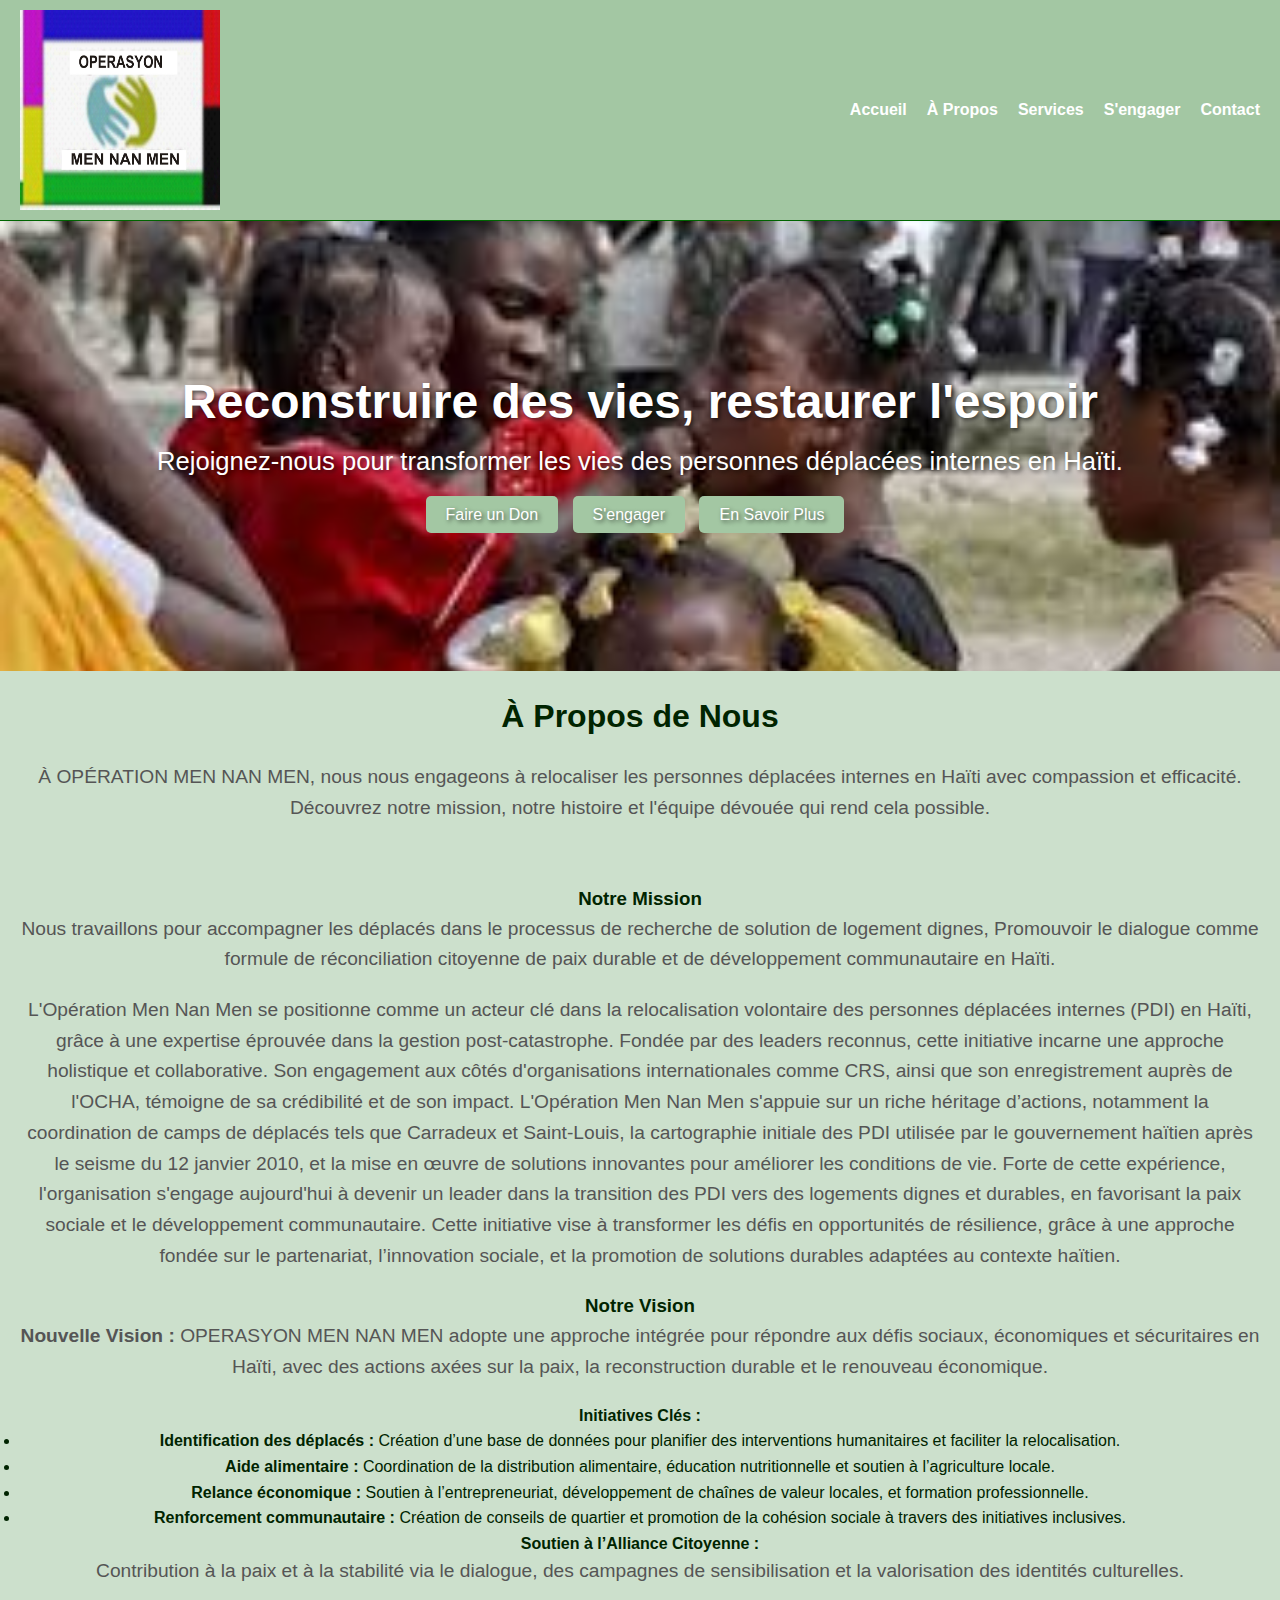
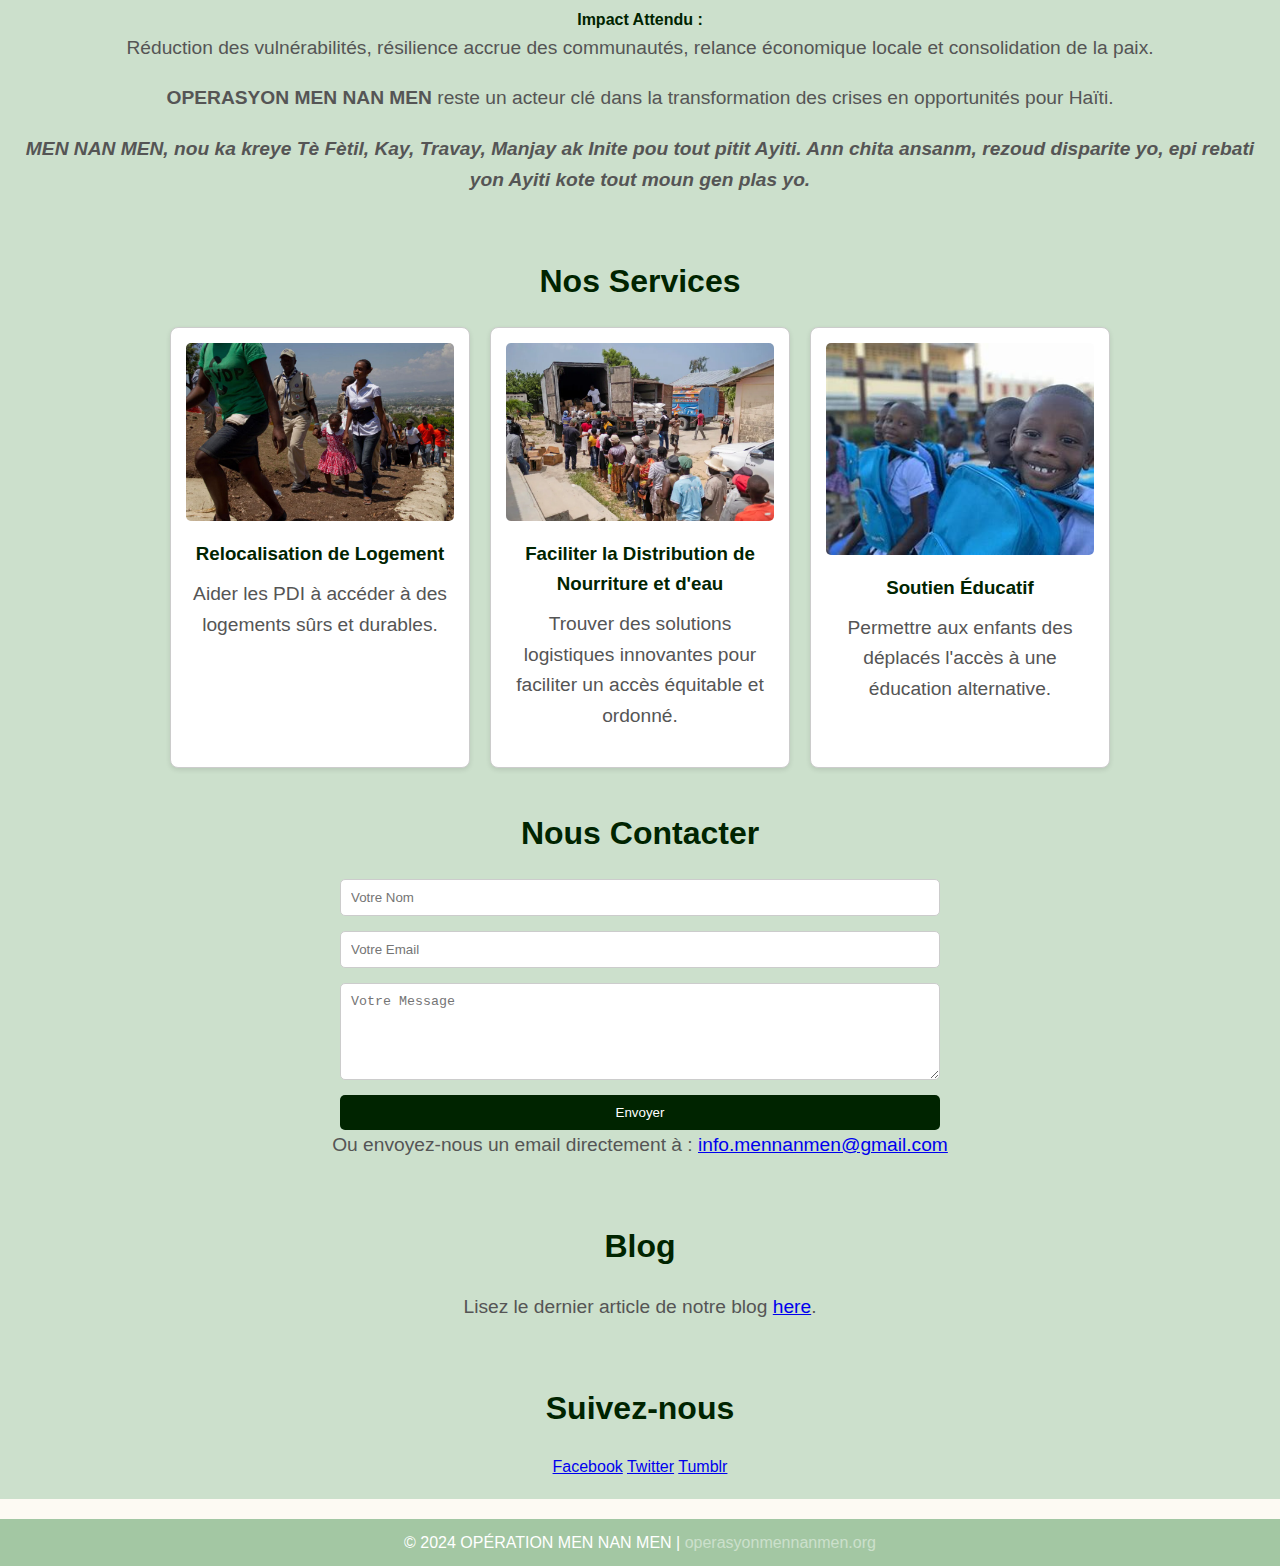
==== index.html @ 30e48305 "Update index.html" ====
<!DOCTYPE html>
<html lang="fr">

<head>
    <meta charset="UTF-8">
    <meta name="viewport" content="width=device-width, initial-scale=1.0">
    <title>OPÉRATION MEN NAN MEN</title>
    <meta name="description" content="Reconstruire des vies, restaurer l'espoir pour les personnes déplacées internes en Haïti.">
    <meta name="keywords" content="OPERATION MEN NAN MEN, Haïti, personnes déplacées internes, PDI, relocalisation, soutien communautaire, Soutien alimentaire, Soutien éducatif">
    <meta name="author" content="OPÉRATION MEN NAN MEN">
    <meta name="robots" content="index, follow">
    <link rel="stylesheet" href="styles.css">
    <link rel="icon" href="mennanmen_logo_TEXT.png">
    <style>
        /* General Styles */
        body {
            font-family: Arial, sans-serif;
            margin: 0;
            padding: 0;
            color: #002400;
        }

        header {
            display: flex;
            align-items: center;
            justify-content: space-between;
            padding: 10px 20px;
            background-color: #A3C7A3;
            border-bottom: 1px solid #006400;
        }

        header img {
            height: 200px;
        }

        nav ul {
            list-style: none;
            display: flex;
            gap: 15px;
            margin: 0;
            padding: 0;
        }

        nav ul li {
            display: inline;
        }

        nav ul li a {
            text-decoration: none;
            color: #002700;
            font-weight: bold;
        }

        nav ul li a:hover {
            color: #007BFF;
        }

        .hero {
            position: relative;
            height: 50vh;
            background: url('banner2.jpeg') no-repeat center center/cover;
            display: flex;
            align-items: center;
            justify-content: center;
            color: white;
            text-shadow: 2px 2px 4px rgba(0, 0, 0, 0.6);
        }

        .hero h1 {
            font-size: 3em;
            margin: 0;
        }

        .hero p {
            font-size: 1.6em;
        }

        .hero .cta-buttons {
            margin-top: 20px;
        }

        .cta-buttons a {
            padding: 10px 20px;
            background-color: #A3C7A3;
            color: white;
            text-decoration: none;
            border-radius: 5px;
            margin-right: 10px;
        }

        .cta-buttons a:hover {
            background-color: #0056b3;
        }

        section {
            padding: 20px;
		background-color: #CCE0CC;
        }

        section h2 {
            text-align: center;
            color: #002400;
        }

        footer {
            background-color: #A3C7A3;;
            text-align: center;
            padding: 10px;
            border-top: 1px solid #A3C7A3;;
            margin-top: 20px;
        }

        footer a {
            text-decoration: none;
            color: #CCE0CC;
        }

        .cards {
            display: flex;
            flex-wrap: wrap;
            gap: 20px;
            justify-content: center;
        }

        .card {
            width: 300px;
            background-color: white;
            border: 1px solid #ccc;
            border-radius: 8px;
            padding: 15px;
            box-shadow: 0px 2px 5px rgba(0, 0, 0, 0.1);
            text-align: center;
        }

        .card img {
            max-width: 100%;
            border-radius: 5px;
        }

        .card h3 {
            margin: 10px 0;
        }

        .contact-form {
            display: flex;
            flex-direction: column;
            max-width: 600px;
            margin: 0 auto;
        }

        .contact-form input,
        .contact-form textarea {
            margin-bottom: 15px;
            padding: 10px;
            border: 1px solid #ccc;
            border-radius: 5px;
        }

        .contact-form button {
            padding: 10px;
            background-color: #002400;
            color: white;
            border: none;
            border-radius: 5px;
            cursor: pointer;
        }

        .contact-form button:hover {
            background-color: #0056b3;
        }
    </style>
</head>

<body>
    <!-- Header -->
    <header>
        <img src="LOGO MNM V0.jpg" alt="Logo OPÉRATION MEN NAN MEN">
        <nav>
            <ul>
                <li><a href="index.html">Accueil</a></li>
                <li><a href="about.html">À Propos</a></li>
                <li><a href="services.html">Services</a></li>
                <li><a href="get-involved.html">S'engager</a></li>
                <li><a href="contact.html">Contact</a></li>
            </ul>
        </nav>
    </header>

    <!-- Hero Section -->
    <div class="hero">
        <div>
            <h1>Reconstruire des vies, restaurer l'espoir</h1>
            <p>Rejoignez-nous pour transformer les vies des personnes déplacées internes en Haïti.</p>
	 
 <!-- <img src="banner.jpeg" alt="Deplaces">-->
 
            <div class="cta-buttons">
                <a href="donate.html">Faire un Don</a>
                <a href="get-involved.html">S'engager</a>
                <a href="about.html">En Savoir Plus</a>
            </div>
        </div>
    </div>

    <!-- About Section -->
    <section>
        <h2>À Propos de Nous</h2>
        <p>À OPÉRATION MEN NAN MEN, nous nous engageons à relocaliser les personnes déplacées internes en Haïti avec compassion et efficacité. Découvrez notre mission, notre histoire et l'équipe dévouée qui rend cela possible.</p>
    </section>
<section>
        <h3>Notre Mission</h3>
        <p>Nous travaillons pour accompagner  les déplacés dans le processus  de recherche de solution de logement dignes, Promouvoir le dialogue comme formule de réconciliation citoyenne de paix durable et de développement communautaire en Haïti.</p> 
<p>L'Opération Men Nan Men se positionne comme un acteur clé dans la relocalisation volontaire des personnes déplacées internes (PDI) en Haïti, grâce à une expertise éprouvée dans la gestion post-catastrophe. Fondée par des leaders reconnus, cette initiative incarne une approche holistique et collaborative. Son engagement aux côtés d'organisations internationales comme CRS, ainsi que son enregistrement auprès de l'OCHA, témoigne de sa crédibilité et de son impact.
L'Opération Men Nan Men s'appuie sur un riche héritage d’actions, notamment la coordination de camps de déplacés tels que Carradeux et Saint-Louis, la cartographie initiale des PDI utilisée par le gouvernement haïtien après le seisme du 12 janvier 2010, et la mise en œuvre de solutions innovantes pour améliorer les conditions de vie. Forte de cette expérience, l'organisation s'engage aujourd'hui à devenir un leader dans la transition des PDI vers des logements dignes et durables, en favorisant la paix sociale et le développement communautaire.
Cette initiative vise à transformer les défis en opportunités de résilience, grâce à une approche fondée sur le partenariat, l’innovation sociale, et la promotion de solutions durables adaptées au contexte haïtien.</p>
   
<h3>Notre Vision</h3>
<p>
    <strong>Nouvelle Vision :</strong> OPERASYON MEN NAN MEN adopte une approche intégrée pour répondre aux défis sociaux, économiques et sécuritaires en Haïti, avec des actions axées sur la paix, la reconstruction durable et le renouveau économique.
</p>
<h4>Initiatives Clés :</h4>
<ul>
    <li><strong>Identification des déplacés :</strong> Création d’une base de données pour planifier des interventions humanitaires et faciliter la relocalisation.</li>
    <li><strong>Aide alimentaire :</strong> Coordination de la distribution alimentaire, éducation nutritionnelle et soutien à l’agriculture locale.</li>
    <li><strong>Relance économique :</strong> Soutien à l’entrepreneuriat, développement de chaînes de valeur locales, et formation professionnelle.</li>
    <li><strong>Renforcement communautaire :</strong> Création de conseils de quartier et promotion de la cohésion sociale à travers des initiatives inclusives.</li>
</ul>
<h4>Soutien à l’Alliance Citoyenne :</h4>
<p>
    Contribution à la paix et à la stabilité via le dialogue, des campagnes de sensibilisation et la valorisation des identités culturelles.
</p>
<h4>Impact Attendu :</h4>
<p>
    Réduction des vulnérabilités, résilience accrue des communautés, relance économique locale et consolidation de la paix.</p>
<p>
    <strong>OPERASYON MEN NAN MEN</strong> reste un acteur clé dans la transformation des crises en opportunités pour Haïti.<p>

<p><strong><i>MEN NAN MEN, nou ka kreye Tè Fètil, Kay, Travay, Manjay ak Inite pou tout pitit Ayiti. Ann chita ansanm, rezoud disparite yo, epi rebati yon Ayiti kote tout moun gen plas yo. </strong></i></p>
    </section>

    <!-- Services Section -->
    <section>
        <h2>Nos Services</h2>
        <div class="cards">
            <div class="card">
                <img src="relocation.jpg" alt="Relocalisation de Logement">
                <h3>Relocalisation de Logement</h3>
                <p>Aider les PDI à accéder à des logements sûrs et durables.</p>
            </div>
            <div class="card">
                <img src="logistics.webp" alt="Logistique">
                <h3>Faciliter la Distribution de Nourriture et d'eau</h3>
                <p>Trouver des solutions logistiques innovantes pour faciliter un accès équitable et ordonné.</p>
            </div>
            <div class="card">
                <img src="school.jpeg" alt="Soutien Éducatif">
                <h3>Soutien Éducatif</h3>
                <p>Permettre aux enfants des déplacés l'accès à une éducation alternative.</p>
            </div>
        </div>
    </section>

    <!-- Contact Section -->
    <section>
        <h2>Nous Contacter</h2>
        <div class="contact-form">
            <input type="text" placeholder="Votre Nom">
            <input type="email" placeholder="Votre Email">
            <textarea rows="5" placeholder="Votre Message"></textarea>
            <button type="submit">Envoyer</button>
	</div>
<p>Ou envoyez-nous un email directement à : <a href="mailto:info.mennanmen@gmail.com">info.mennanmen@gmail.com</a></p>
    </section>
<section class="section blog-posts">
            <h2>Blog </h2>
            <p>Lisez le dernier article de notre blog <a href="https://prezeau.blogspot.com/" target="_blank">here</a>.</p>
           
        </section>

        <section class="section social-links">
            <h2>Suivez-nous</h2>
            <a href="https://www.facebook.com/groups/880983610261602" target="_blank" rel="noopener noreferrer">Facebook</a>
            <a href="https://twitter.com/stepminer2" target="_blank" rel="noopener noreferrer">Twitter</a>
            <a href="https://www.tumblr.com/blog/patprezeau" target="_blank" rel="noopener noreferrer">Tumblr</a>
        </section>
    <!-- Footer -->
    <footer>
        <p>&copy; 2024 OPÉRATION MEN NAN MEN | <a href="https://operasyonmennanmen.org">operasyonmennanmen.org</a></p>
    </footer>
</body>

</html>
---- styles.css ----
/* General Reset */
* {
    margin: 0;
    padding: 0;
    box-sizing: border-box;
}

/* Body and Background */
body {
    font-family: Arial, sans-serif;
    line-height: 1.6;
    background-color: #fdfaf3; /* Light gold background for a warm and compassionate feel */
    color: #333;
    margin: 0;
    padding: 0;
}

/* Header Styles */
header {
    background-color: #1a3e5e; /* Deep blue for trust and reliability */
    color: #fff;
    padding: 20px;
    display: flex;
    justify-content: space-between;
    align-items: center;
}

header img {
    width: 200px;
    height: auto;
}

header nav ul {
    list-style: none;
    display: flex;
    gap: 20px;
}

header nav ul li {
    display: inline;
}

header nav ul li a {
    color: #fff;
    text-decoration: none;
    font-weight: bold;
}

header nav ul li a:hover {
    text-decoration: underline;
}

/* Hero Section */
.hero {
    text-align: center;
    padding: 60px 20px;
    background-image: url('banner2.jpg'); /* Add a hero image to enhance visual appeal */
    background-size: cover;
    background-position: center;
    color: #fff;
}

.hero h1 {
    font-size: 2.5em;
    margin-bottom: 10px;
}

.hero p {
    font-size: 1.2em;
    margin-bottom: 20px;
}

.hero .button {
    background-color: #f1c40f; /* Gold for call-to-action buttons */
    color: #333;
    padding: 10px 20px;
    border-radius: 5px;
    text-decoration: none;
    font-weight: bold;
    display: inline-block;
    margin: 10px;
}

.hero .button:hover {
    background-color: #d4a407;
}

/* Section Styles */
section {
    padding: 40px 20px;
    text-align: center;
}

section h2 {
    color: #1a3e5e;
    margin-bottom: 20px;
    font-size: 2em;
}

section p {
    font-size: 1.2em;
    margin-bottom: 20px;
    color: #555;
}

/* Form Styles */
form {
    max-width: 600px;
    margin: 0 auto;
    background: #fff;
    padding: 20px;
    border-radius: 10px;
    box-shadow: 0 2px 5px rgba(0, 0, 0, 0.2);
}

form input,
form textarea {
    width: 100%;
    padding: 10px;
    margin-bottom: 10px;
    border: 1px solid #ddd;
    border-radius: 5px;
}

form button {
    background-color: #1a3e5e;
    color: #fff;
    padding: 10px 20px;
    border: none;
    border-radius: 5px;
    font-size: 1em;
    cursor: pointer;
}

form button:hover {
    background-color: #16324b;
}

/* Footer Styles */
footer {
    background-color: #1a3e5e;
    color: #fff;
    text-align: center;
    padding: 10px 20px;
    margin-top: 20px;
}

footer a {
    color: #f1c40f;
    text-decoration: none;
}

footer a:hover {
    text-decoration: underline;
}

/* Responsive Design */
@media (max-width: 768px) {
    header nav ul {
        flex-direction: column;
        gap: 10px;
    }

    .hero h1 {
        font-size: 2em;
    }

    section h2 {
        font-size: 1.8em;
    }
}
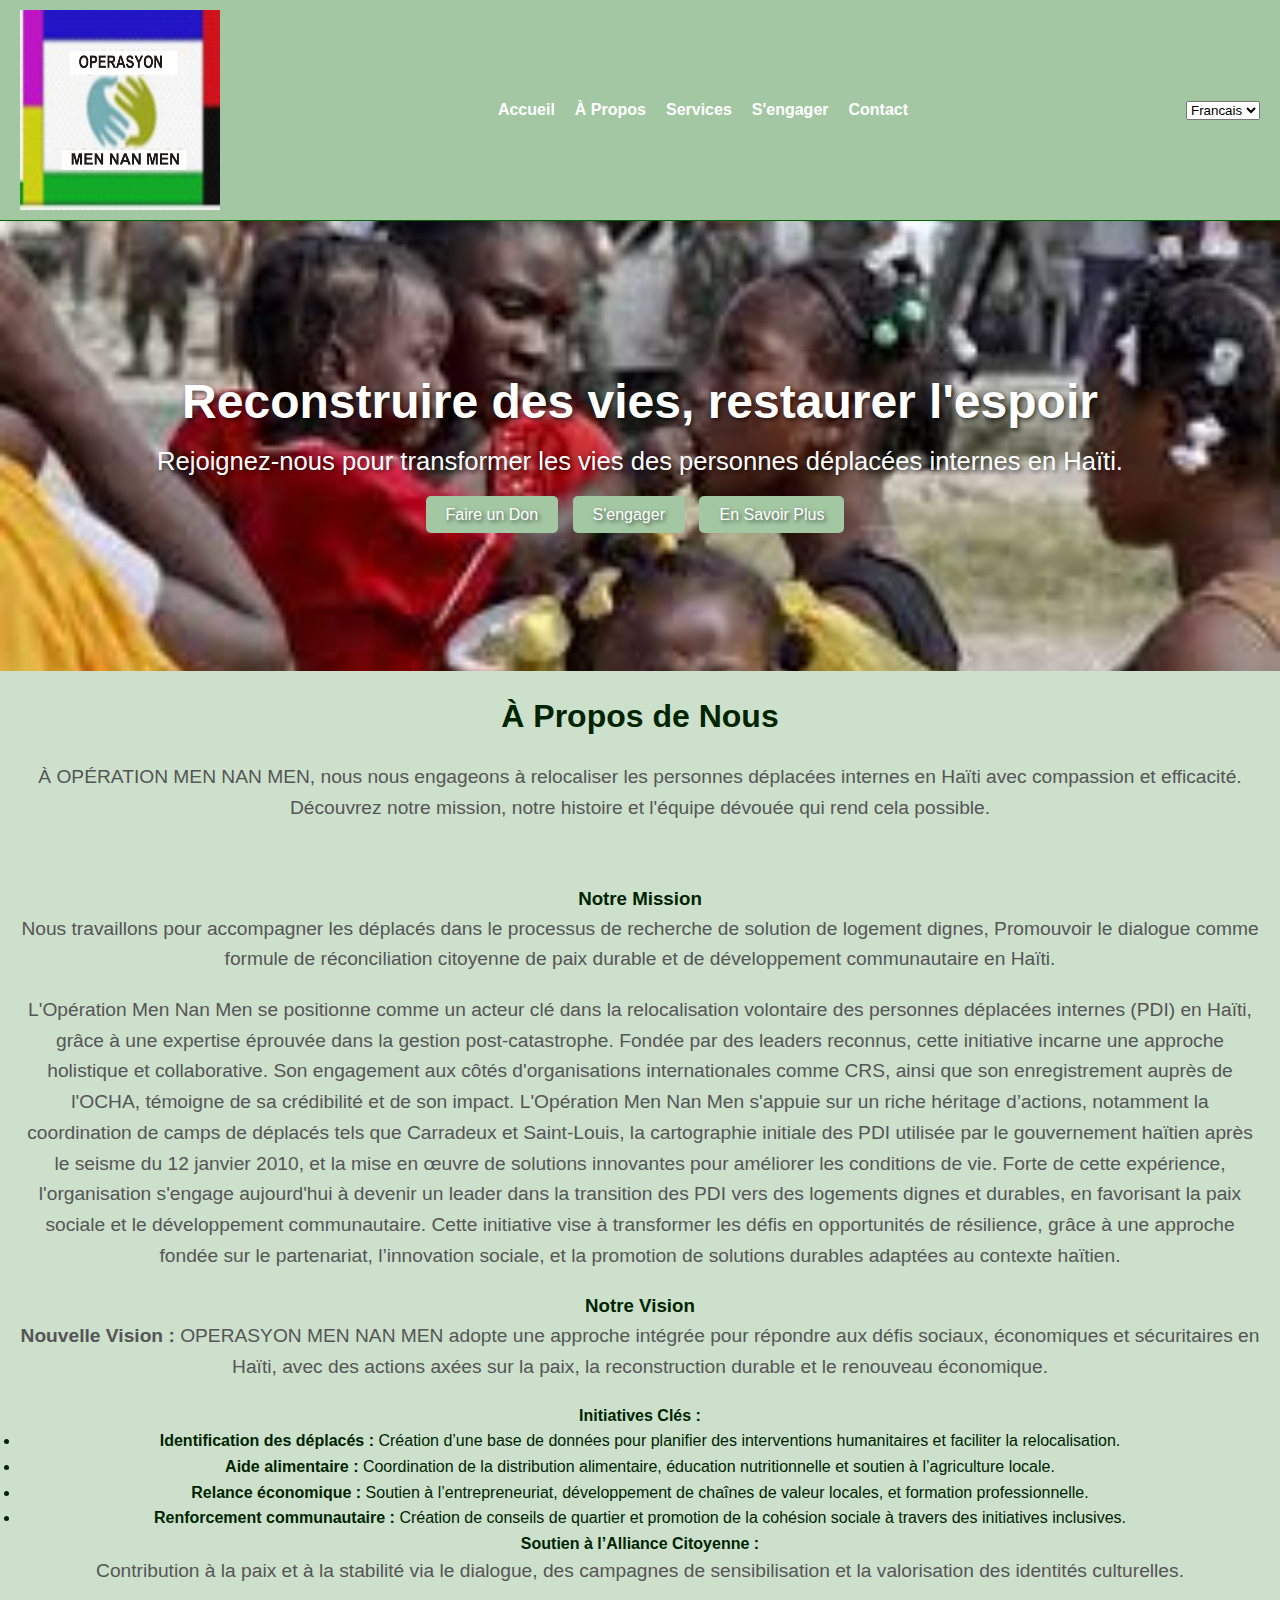
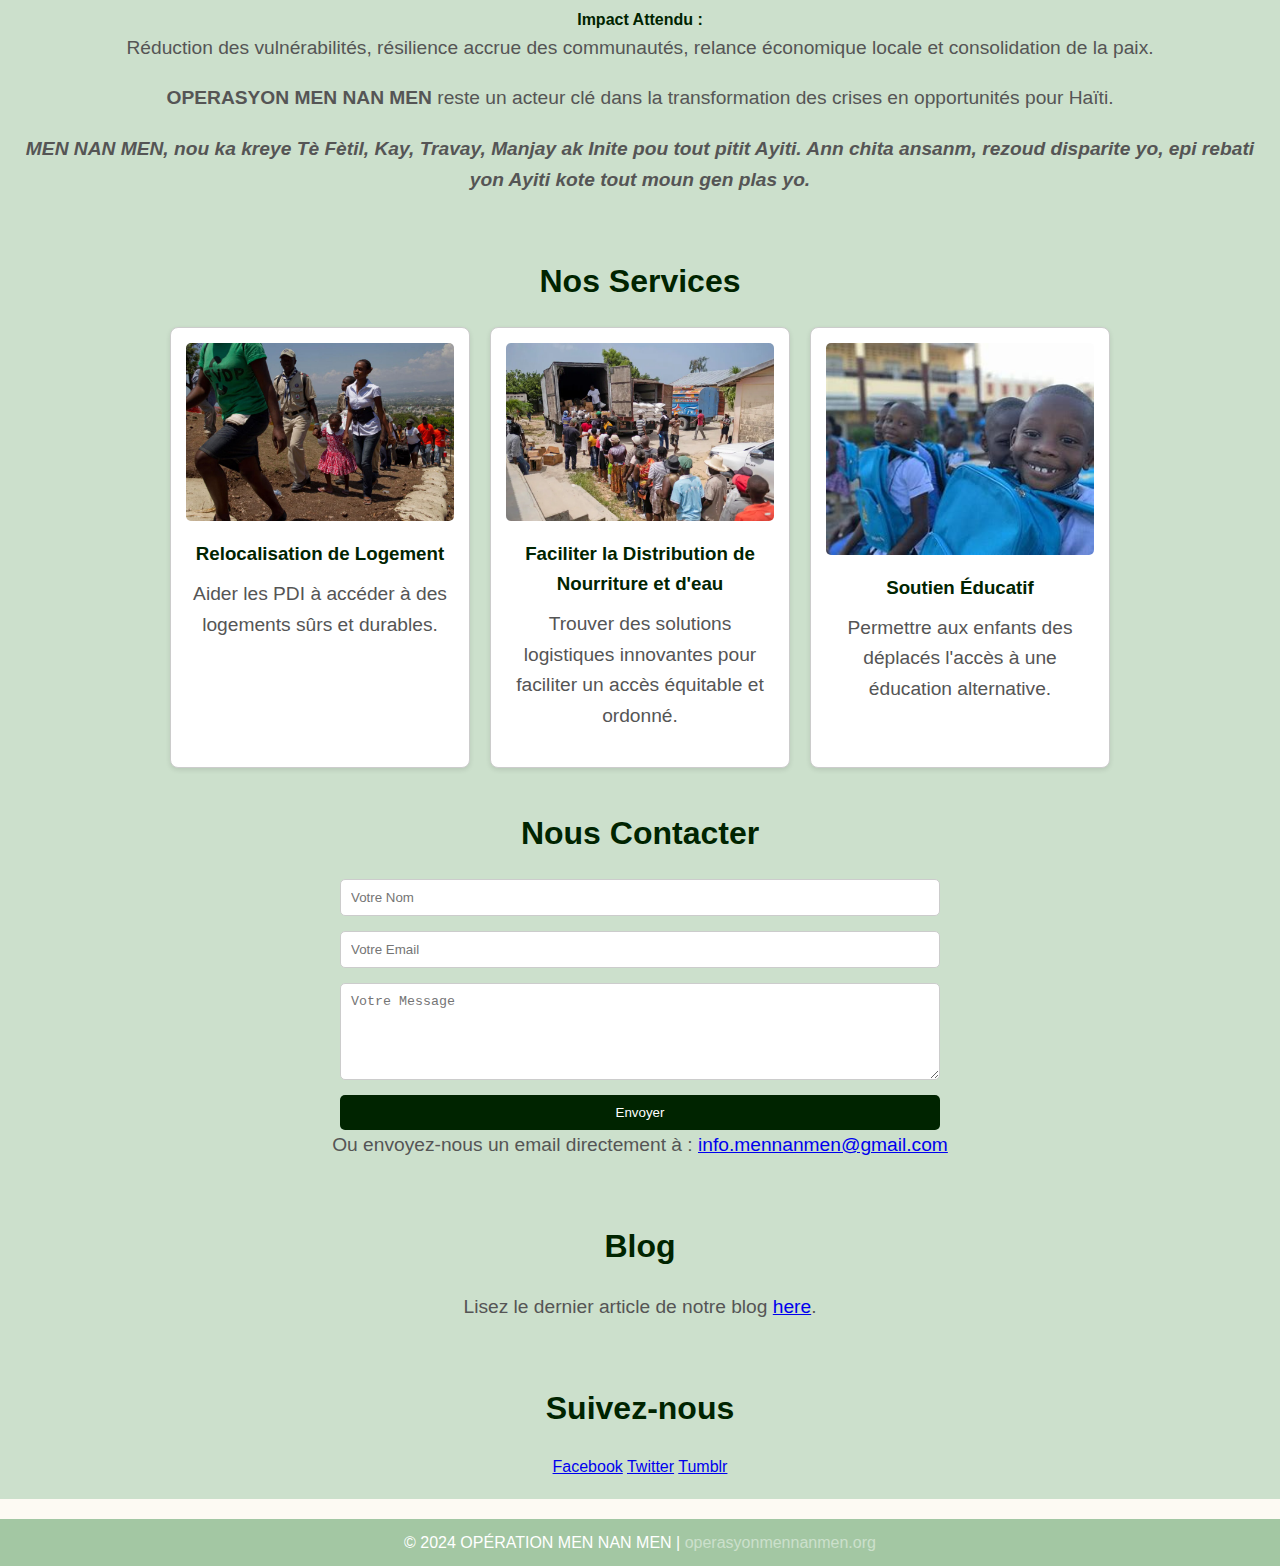
==== commit 6568c342: "Update index.html" ====
--- a/index.html
+++ b/index.html
@@ -4,9 +4,9 @@
 <head>
     <meta charset="UTF-8">
     <meta name="viewport" content="width=device-width, initial-scale=1.0">
-    <title>OPÉRATION MEN NAN MEN</title>
+    <title>OPERASYON MEN NAN MEN</title>
     <meta name="description" content="Reconstruire des vies, restaurer l'espoir pour les personnes déplacées internes en Haïti.">
-    <meta name="keywords" content="OPERATION MEN NAN MEN, Haïti, personnes déplacées internes, PDI, relocalisation, soutien communautaire, Soutien alimentaire, Soutien éducatif">
+    <meta name="keywords" content="OPERATION MEN NAN MEN,OPERASYON, Haïti, personnes déplacées internes, PDI, relocalisation, soutien communautaire, Soutien alimentaire, Soutien éducatif">
     <meta name="author" content="OPÉRATION MEN NAN MEN">
     <meta name="robots" content="index, follow">
     <link rel="stylesheet" href="styles.css">
@@ -177,13 +177,17 @@
         <img src="LOGO MNM V0.jpg" alt="Logo OPÉRATION MEN NAN MEN">
         <nav>
             <ul>
-                <li><a href="index.html">Accueil</a></li>
-                <li><a href="about.html">À Propos</a></li>
-                <li><a href="services.html">Services</a></li>
-                <li><a href="get-involved.html">S'engager</a></li>
-                <li><a href="contact.html">Contact</a></li>
+                <li><a href="index-fr.html">Accueil</a></li>
+                <li><a href="about-fr.html">À Propos</a></li>
+                <li><a href="services-fr.html">Services</a></li>
+                <li><a href="get_involved-fr.html">S'engager</a></li>
+                <li><a href="contact-fr.html">Contact</a></li>
             </ul>
         </nav>
+        <select id="languageSwitcher">
+            <option value="fr" selected>Francais</option>
+            <option value="ht">Kreol</option>
+        </select>
     </header>
 
     <!-- Hero Section -->
@@ -195,9 +199,9 @@
  <!-- <img src="banner.jpeg" alt="Deplaces">-->
  
             <div class="cta-buttons">
-                <a href="donate.html">Faire un Don</a>
-                <a href="get-involved.html">S'engager</a>
-                <a href="about.html">En Savoir Plus</a>
+                <a href="donate-fr.html">Faire un Don</a>
+                <a href="get_involved-fr.html">S'engager</a>
+                <a href="about-fr.html">En Savoir Plus</a>
             </div>
         </div>
     </div>
@@ -279,14 +283,30 @@
 
         <section class="section social-links">
             <h2>Suivez-nous</h2>
-            <a href="https://www.facebook.com/groups/880983610261602" target="_blank" rel="noopener noreferrer">Facebook</a>
+            <a href="https://www.facebook.com/omnmhaiti/" target="_blank" rel="noopener noreferrer">Facebook</a>
             <a href="https://twitter.com/stepminer2" target="_blank" rel="noopener noreferrer">Twitter</a>
             <a href="https://www.tumblr.com/blog/patprezeau" target="_blank" rel="noopener noreferrer">Tumblr</a>
         </section>
     <!-- Footer -->
     <footer>
         <p>&copy; 2024 OPÉRATION MEN NAN MEN | <a href="https://operasyonmennanmen.org">operasyonmennanmen.org</a></p>
-    </footer>
+    </footer>    <!-- Language Switcher Script -->
+    <script>
+    document.getElementById('languageSwitcher').addEventListener('change', function () {
+        const language = this.value; // Get selected language
+        const currentPage = window.location.pathname.split('/').pop(); // Get current page name
+
+        // If the current page name does not match the pattern, handle fallback
+        const baseName = currentPage.includes('-') ? currentPage.split('-')[0] : currentPage.split('.')[0];
+
+        // Construct the new page URL with the selected language
+        const newPage = `${baseName}-${language}.html`;
+
+        // Redirect to the new page
+        window.location.href = newPage;
+    });
+</script>
+
 </body>
 
 </html>
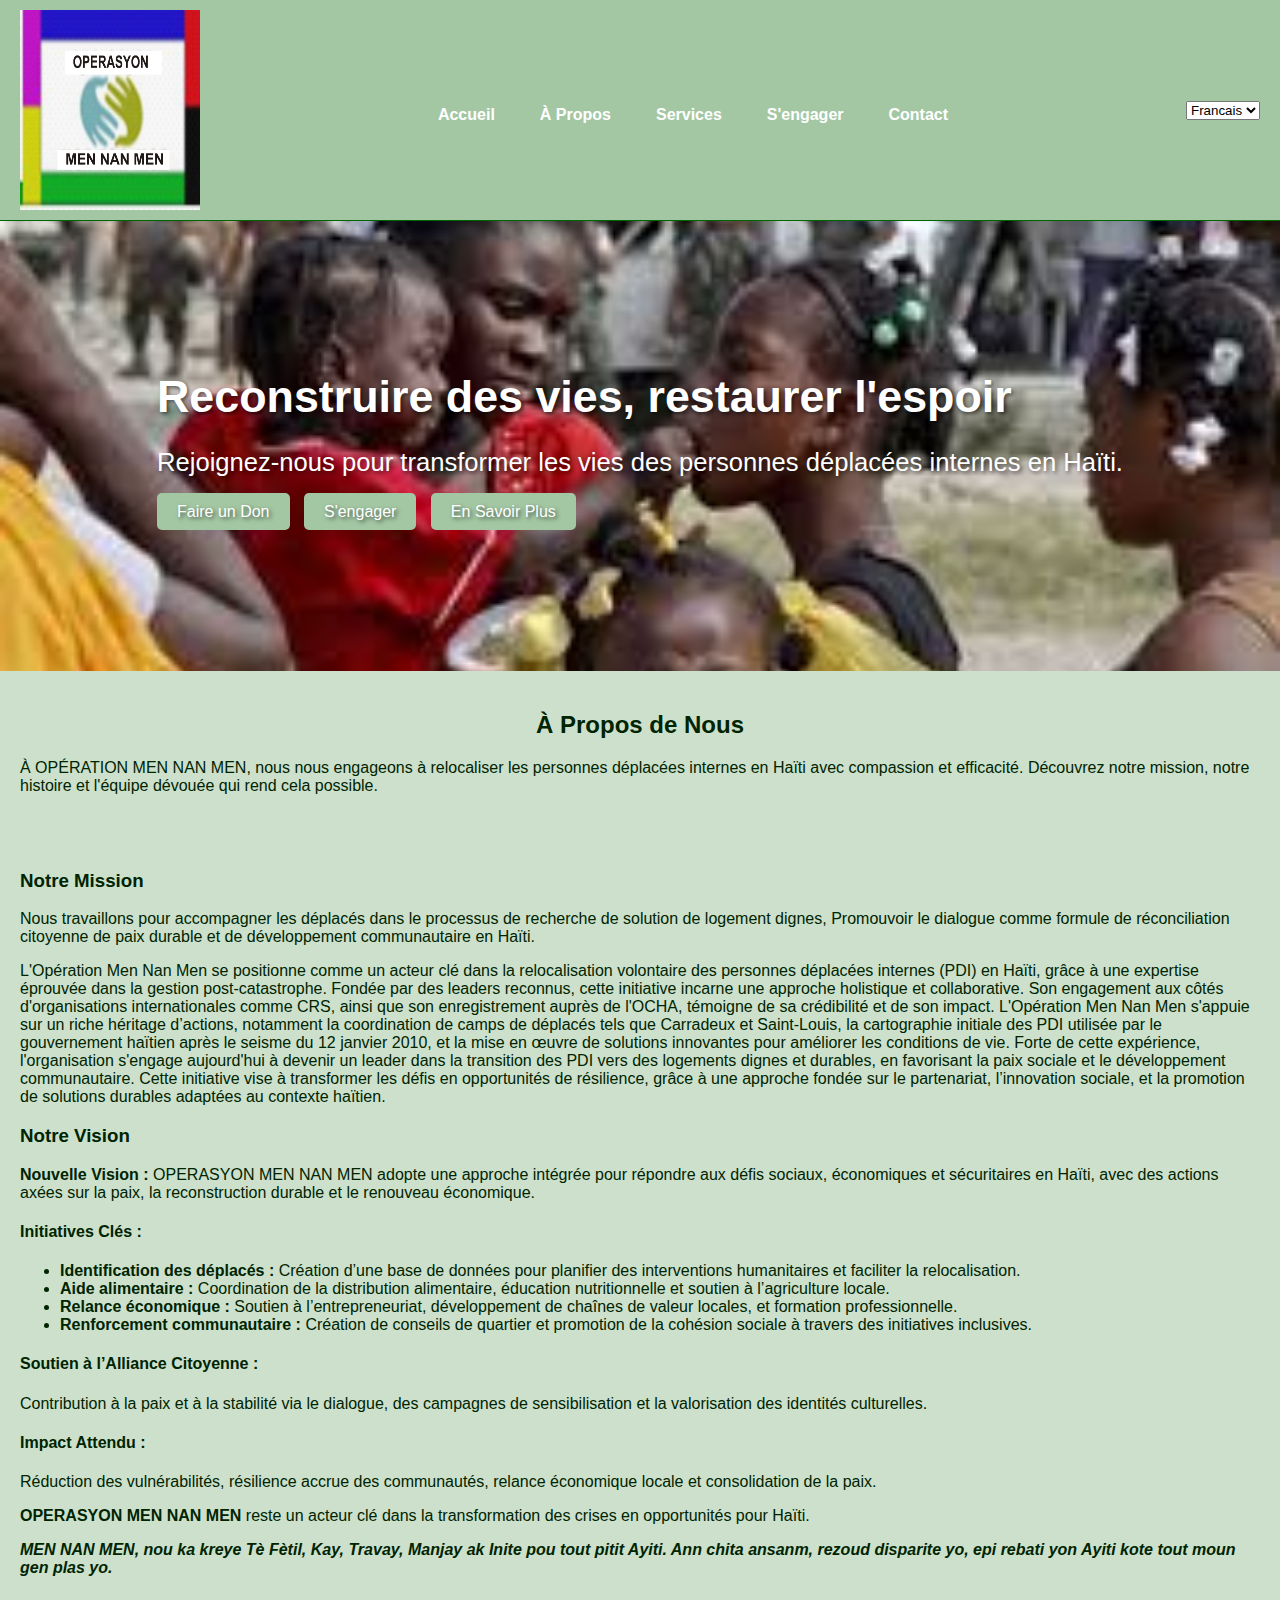
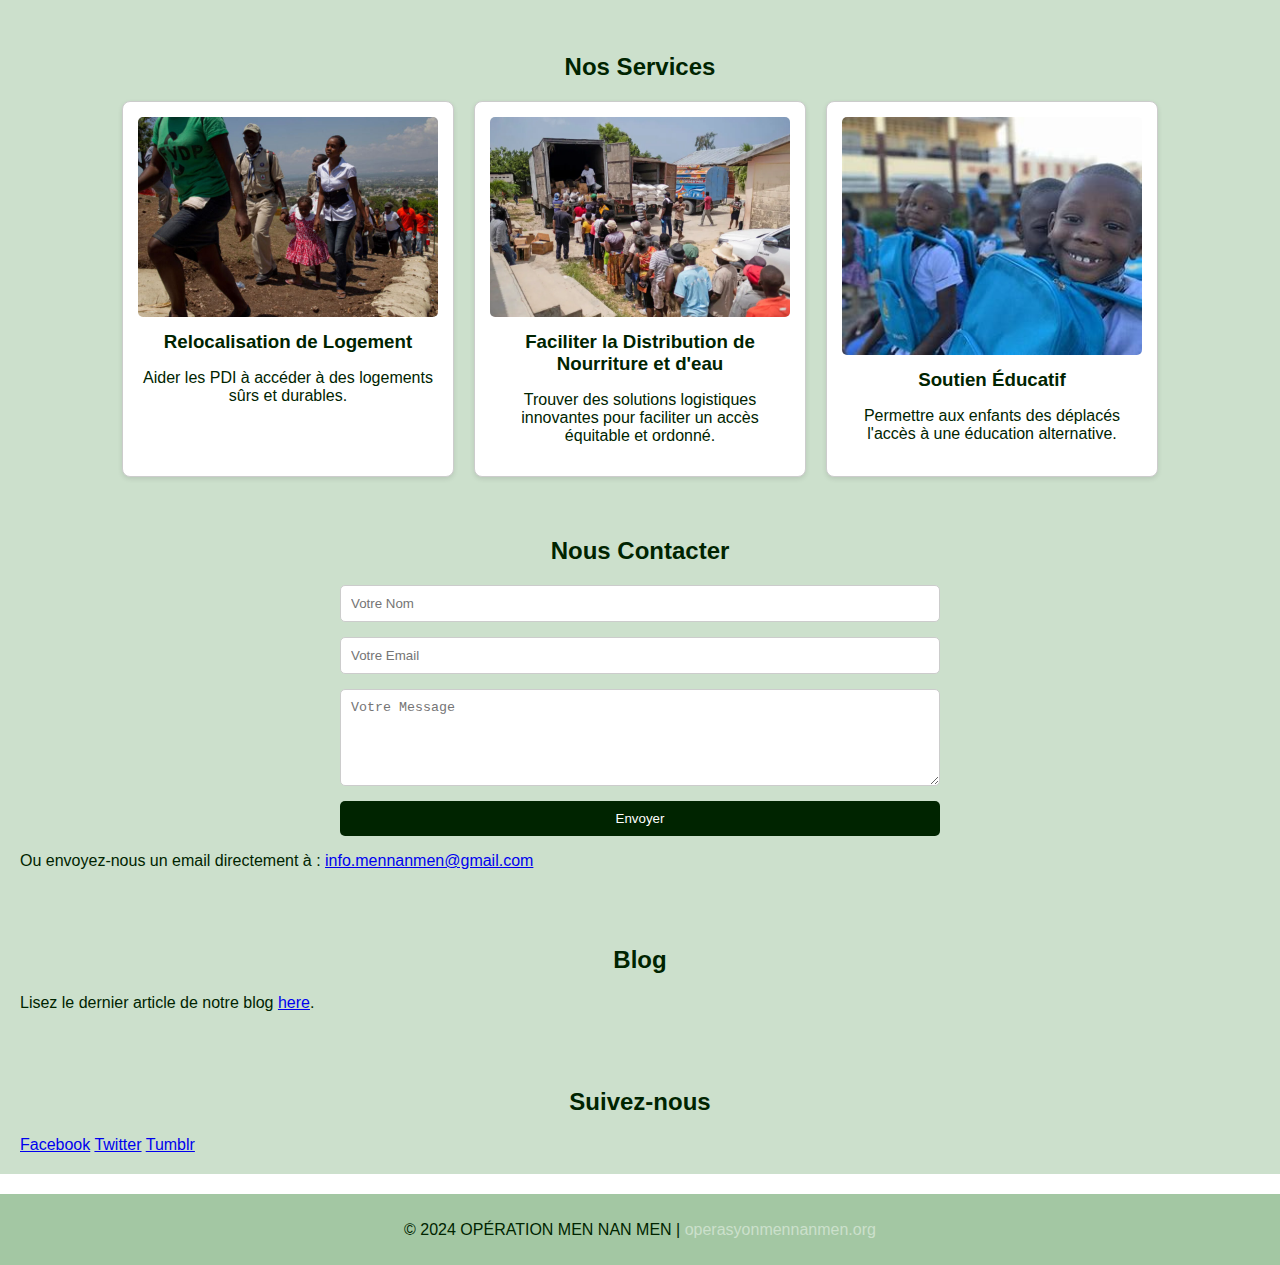
==== commit a27230b3: "Update index.html" ====
--- a/index.html
+++ b/index.html
@@ -67,7 +67,7 @@
         }
 
         .hero h1 {
-            font-size: 3em;
+            font-size: 2.8em;
             margin: 0;
         }
 
@@ -277,7 +277,7 @@
     </section>
 <section class="section blog-posts">
             <h2>Blog </h2>
-            <p>Lisez le dernier article de notre blog <a href="https://prezeau.blogspot.com/" target="_blank">here</a>.</p>
+            <p>Lisez le dernier article de notre blog <a href="https://operasyon-mennanmen.blogspot.com/" target="_blank">here</a>.</p>
            
         </section>
 
@@ -292,20 +292,17 @@
         <p>&copy; 2024 OPÉRATION MEN NAN MEN | <a href="https://operasyonmennanmen.org">operasyonmennanmen.org</a></p>
     </footer>    <!-- Language Switcher Script -->
     <script>
-    document.getElementById('languageSwitcher').addEventListener('change', function () {
-        const language = this.value; // Get selected language
-        const currentPage = window.location.pathname.split('/').pop(); // Get current page name
-
-        // If the current page name does not match the pattern, handle fallback
-        const baseName = currentPage.includes('-') ? currentPage.split('-')[0] : currentPage.split('.')[0];
-
-        // Construct the new page URL with the selected language
-        const newPage = `${baseName}-${language}.html`;
-
-        // Redirect to the new page
-        window.location.href = newPage;
-    });
-</script>
+        document.getElementById('languageSwitcher').addEventListener('change', function () {
+            const selectedLanguage = this.value;
+
+            // Redirect to index-ht.html if Kreyòl is selected, else stay on index.html
+            if (selectedLanguage === 'ht') {
+                window.location.href = 'index-ht.html';
+            } else if (selectedLanguage === 'fr') {
+                window.location.href = 'index-fr.html';
+            }
+        });
+    </script>
 
 </body>
 
--- a/styles.css
+++ b/styles.css
@@ -1,20 +1,3 @@
-/* General Reset */
-* {
-    margin: 0;
-    padding: 0;
-    box-sizing: border-box;
-}
-
-/* Body and Background */
-body {
-    font-family: Arial, sans-serif;
-    line-height: 1.6;
-    background-color: #fdfaf3; /* Light gold background for a warm and compassionate feel */
-    color: #333;
-    margin: 0;
-    padding: 0;
-}
-
 /* Header Styles */
 header {
     background-color: #1a3e5e; /* Deep blue for trust and reliability */
@@ -23,149 +6,56 @@
     display: flex;
     justify-content: space-between;
     align-items: center;
+    flex-wrap: wrap; /* Allow wrapping for smaller screens */
 }
 
 header img {
-    width: 200px;
+    width: 180px;
     height: auto;
 }
 
 header nav ul {
     list-style: none;
     display: flex;
-    gap: 20px;
+    gap: 15px;
+    flex-wrap: wrap; /* Wrap navigation items on smaller screens */
+    justify-content: center; /* Center items for a balanced layout */
+    margin-top: 10px; /* Add spacing between logo and menu */
 }
 
 header nav ul li {
-    display: inline;
+    display: block;
 }
 
 header nav ul li a {
     color: #fff;
     text-decoration: none;
     font-weight: bold;
+    padding: 10px 15px; /* Add padding for better touch usability */
+    border-radius: 5px; /* Optional: Rounded corners */
+    transition: background-color 0.3s ease;
 }
 
 header nav ul li a:hover {
-    text-decoration: underline;
+    background-color: #f1c40f; /* Highlight on hover */
 }
 
-/* Hero Section */
-.hero {
-    text-align: center;
-    padding: 60px 20px;
-    background-image: url('banner2.jpg'); /* Add a hero image to enhance visual appeal */
-    background-size: cover;
-    background-position: center;
-    color: #fff;
-}
-
-.hero h1 {
-    font-size: 2.5em;
-    margin-bottom: 10px;
-}
-
-.hero p {
-    font-size: 1.2em;
-    margin-bottom: 20px;
-}
-
-.hero .button {
-    background-color: #f1c40f; /* Gold for call-to-action buttons */
-    color: #333;
-    padding: 10px 20px;
-    border-radius: 5px;
-    text-decoration: none;
-    font-weight: bold;
-    display: inline-block;
-    margin: 10px;
-}
-
-.hero .button:hover {
-    background-color: #d4a407;
-}
-
-/* Section Styles */
-section {
-    padding: 40px 20px;
-    text-align: center;
-}
-
-section h2 {
-    color: #1a3e5e;
-    margin-bottom: 20px;
-    font-size: 2em;
-}
-
-section p {
-    font-size: 1.2em;
-    margin-bottom: 20px;
-    color: #555;
-}
-
-/* Form Styles */
-form {
-    max-width: 600px;
-    margin: 0 auto;
-    background: #fff;
-    padding: 20px;
-    border-radius: 10px;
-    box-shadow: 0 2px 5px rgba(0, 0, 0, 0.2);
-}
-
-form input,
-form textarea {
-    width: 100%;
-    padding: 10px;
-    margin-bottom: 10px;
-    border: 1px solid #ddd;
-    border-radius: 5px;
-}
-
-form button {
-    background-color: #1a3e5e;
-    color: #fff;
-    padding: 10px 20px;
-    border: none;
-    border-radius: 5px;
-    font-size: 1em;
-    cursor: pointer;
-}
-
-form button:hover {
-    background-color: #16324b;
-}
-
-/* Footer Styles */
-footer {
-    background-color: #1a3e5e;
-    color: #fff;
-    text-align: center;
-    padding: 10px 20px;
-    margin-top: 20px;
-}
-
-footer a {
-    color: #f1c40f;
-    text-decoration: none;
-}
-
-footer a:hover {
-    text-decoration: underline;
-}
-
-/* Responsive Design */
+/* Responsive Navigation for Mobile Devices */
 @media (max-width: 768px) {
-    header nav ul {
-        flex-direction: column;
-        gap: 10px;
+    header {
+        flex-direction: column; /* Stack elements vertically */
+        align-items: flex-start; /* Align items to the left */
     }
 
-    .hero h1 {
-        font-size: 2em;
+    header nav ul {
+        width: 100%; /* Take full width */
+        justify-content: space-between; /* Spread buttons across the width */
+        gap: 10px; /* Adjust gap for smaller screens */
     }
 
-    section h2 {
-        font-size: 1.8em;
+    header nav ul li a {
+        padding: 15px 10px; /* Larger touch area for mobile */
+        text-align: center; /* Center-align text */
+        width: 100%; /* Full-width buttons for better readability */
     }
 }
